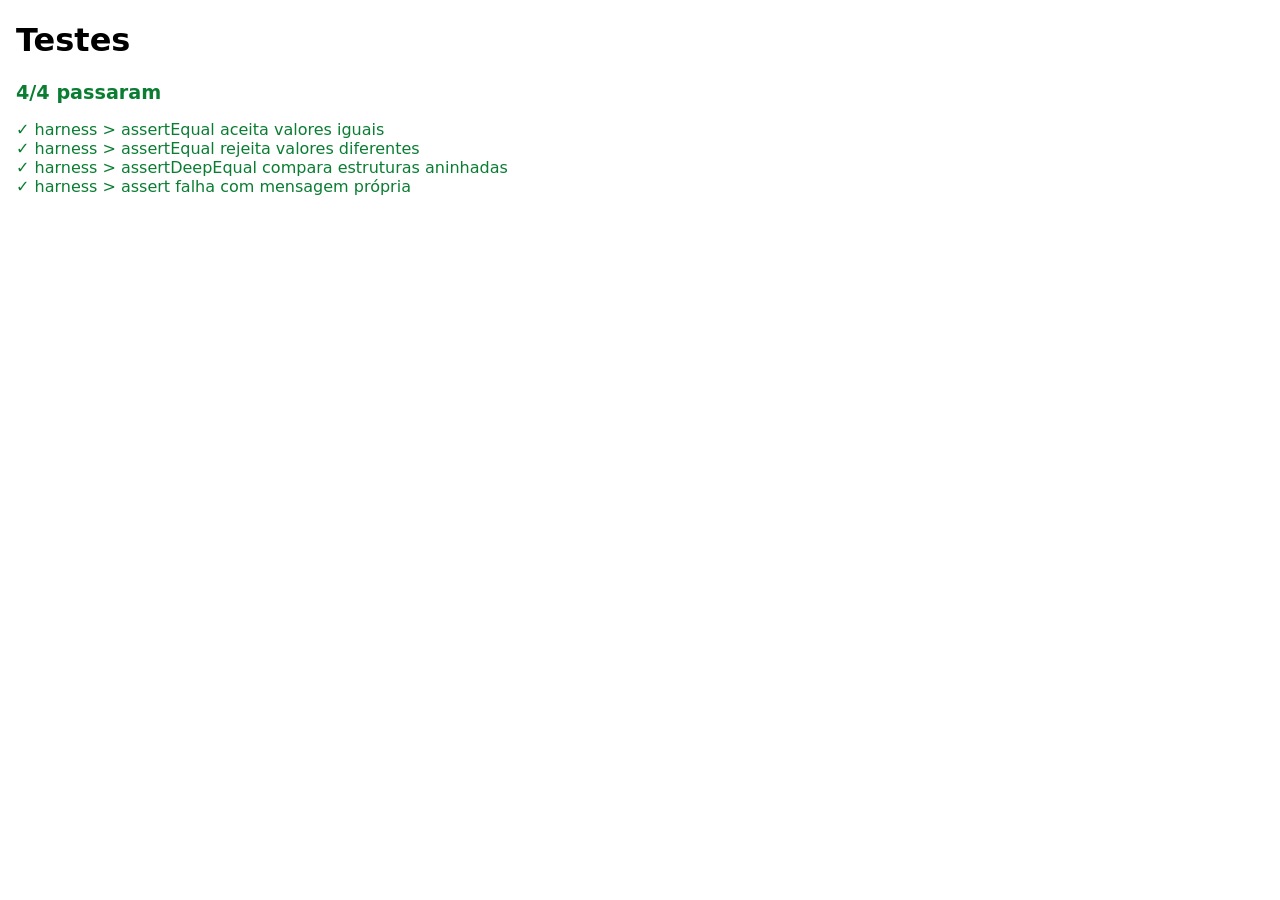
==== tools/tests.html @ 876379d8 "Adiciona esqueleto do repo e harness de testes de dois alvos O harness roda os mesmos arquivos de te" ====
<!doctype html>
<html lang="pt-BR">
<head>
  <meta charset="utf-8">
  <meta name="viewport" content="width=device-width, initial-scale=1">
  <title>Testes — Livro de Gastos</title>
  <style>
    body { font-family: system-ui, sans-serif; margin: 1rem; }
    .ok { color: #0a7d32; }
    .falhou { color: #b3261e; font-weight: 600; }
    .erro { color: #b3261e; margin: 0 0 .5rem 1.5rem; font-family: monospace; white-space: pre-wrap; }
    #resumo { font-size: 1.2rem; font-weight: 600; margin-bottom: 1rem; }
  </style>
</head>
<body>
  <h1>Testes</h1>
  <div id="resumo">rodando…</div>
  <div id="lista"></div>
  <script type="module">
    import { runAll } from '../tests/harness.js';
    import { TEST_MODULES } from '../tests/index.js';

    for (const mod of TEST_MODULES) await import(`../tests/${mod.replace('./', '')}`);

    const { total, passed, failed, results } = await runAll();
    document.getElementById('resumo').textContent =
      `${passed}/${total} passaram${failed ? `, ${failed} falharam` : ''}`;
    document.getElementById('resumo').className = failed ? 'falhou' : 'ok';

    const lista = document.getElementById('lista');
    for (const r of results) {
      const linha = document.createElement('div');
      linha.className = r.ok ? 'ok' : 'falhou';
      linha.textContent = `${r.ok ? '✓' : '✗'} ${r.suite} > ${r.teste}`;
      lista.appendChild(linha);
      if (!r.ok) {
        const erro = document.createElement('div');
        erro.className = 'erro';
        erro.textContent = r.erro;
        lista.appendChild(erro);
      }
    }
  </script>
</body>
</html>
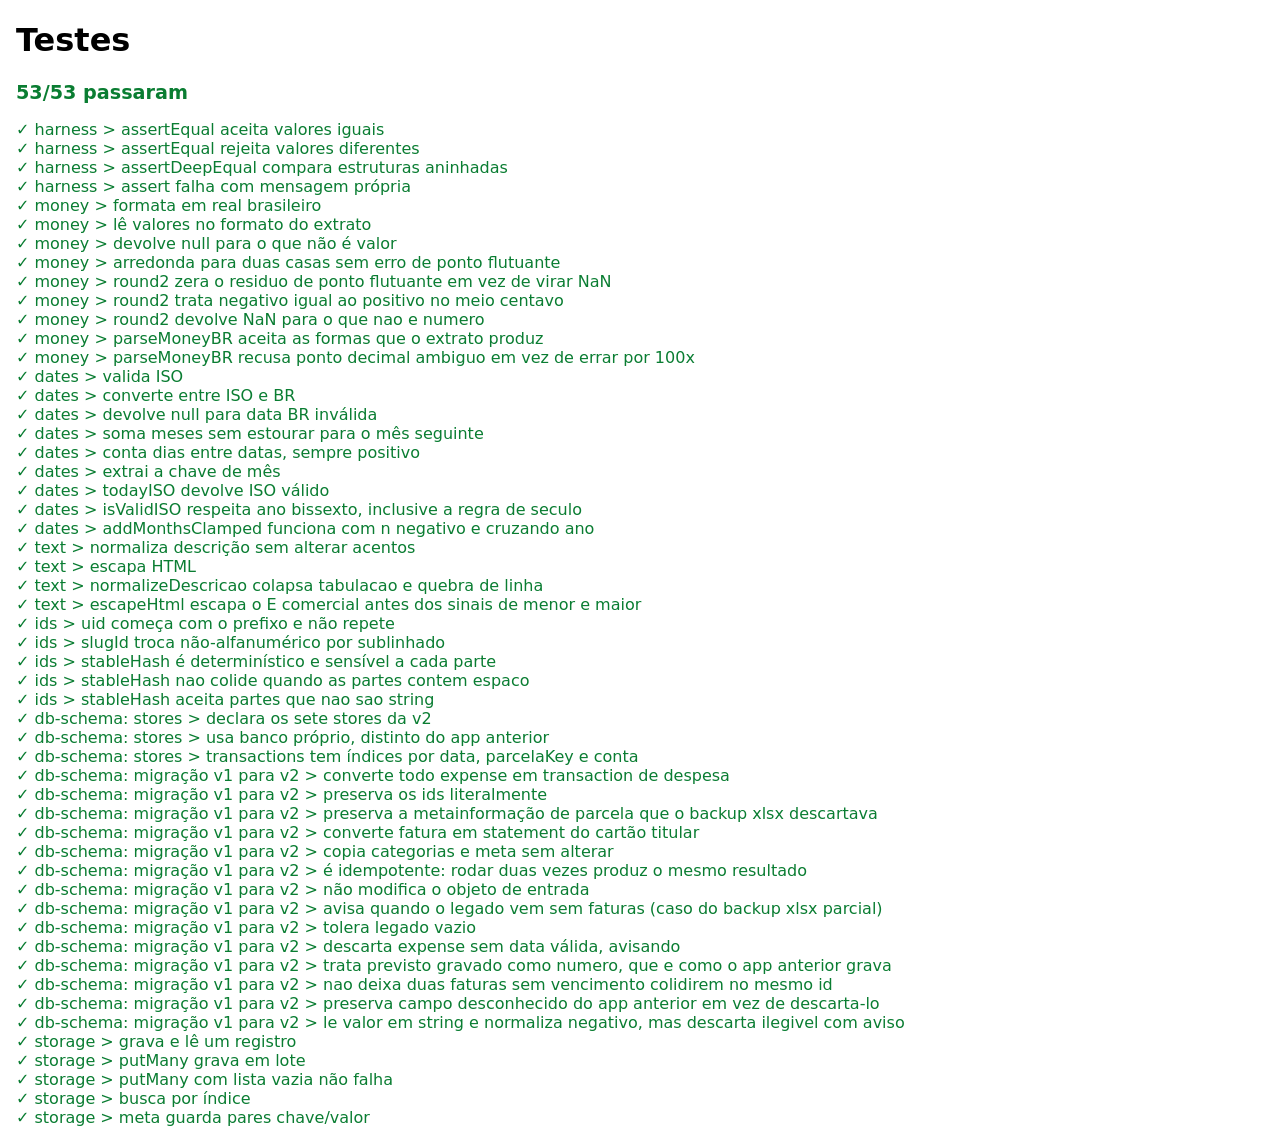
==== commit a3fcb580: "Adiciona camada de persistencia e leitura do banco anterior storage.js e o unico modulo que conhece " ====
--- a/tools/tests.html
+++ b/tools/tests.html
@@ -18,9 +18,11 @@
   <div id="lista"></div>
   <script type="module">
     import { runAll } from '../tests/harness.js';
-    import { TEST_MODULES } from '../tests/index.js';
+    import { TEST_MODULES, BROWSER_ONLY_MODULES } from '../tests/index.js';
 
-    for (const mod of TEST_MODULES) await import(`../tests/${mod.replace('./', '')}`);
+    for (const mod of [...TEST_MODULES, ...BROWSER_ONLY_MODULES]) {
+      await import(`../tests/${mod.replace('./', '')}`);
+    }
 
     const { total, passed, failed, results } = await runAll();
     document.getElementById('resumo').textContent =
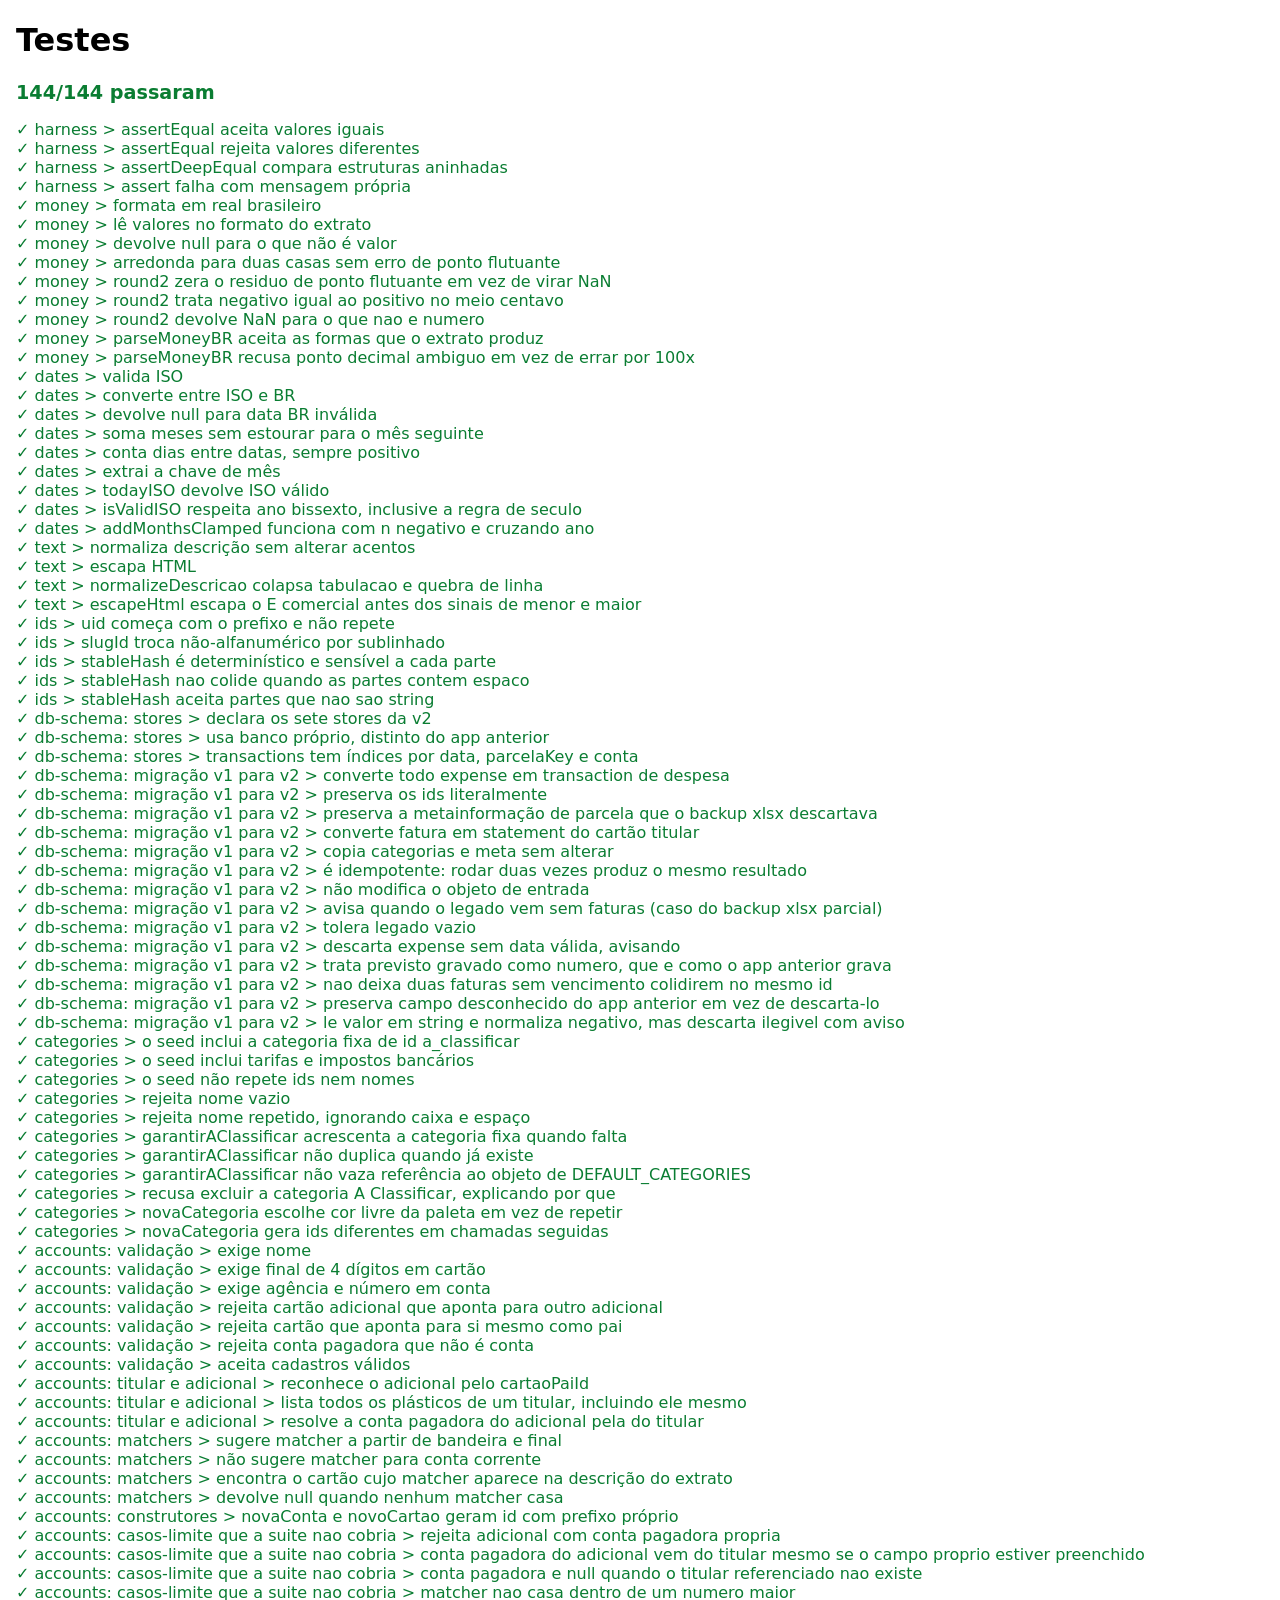
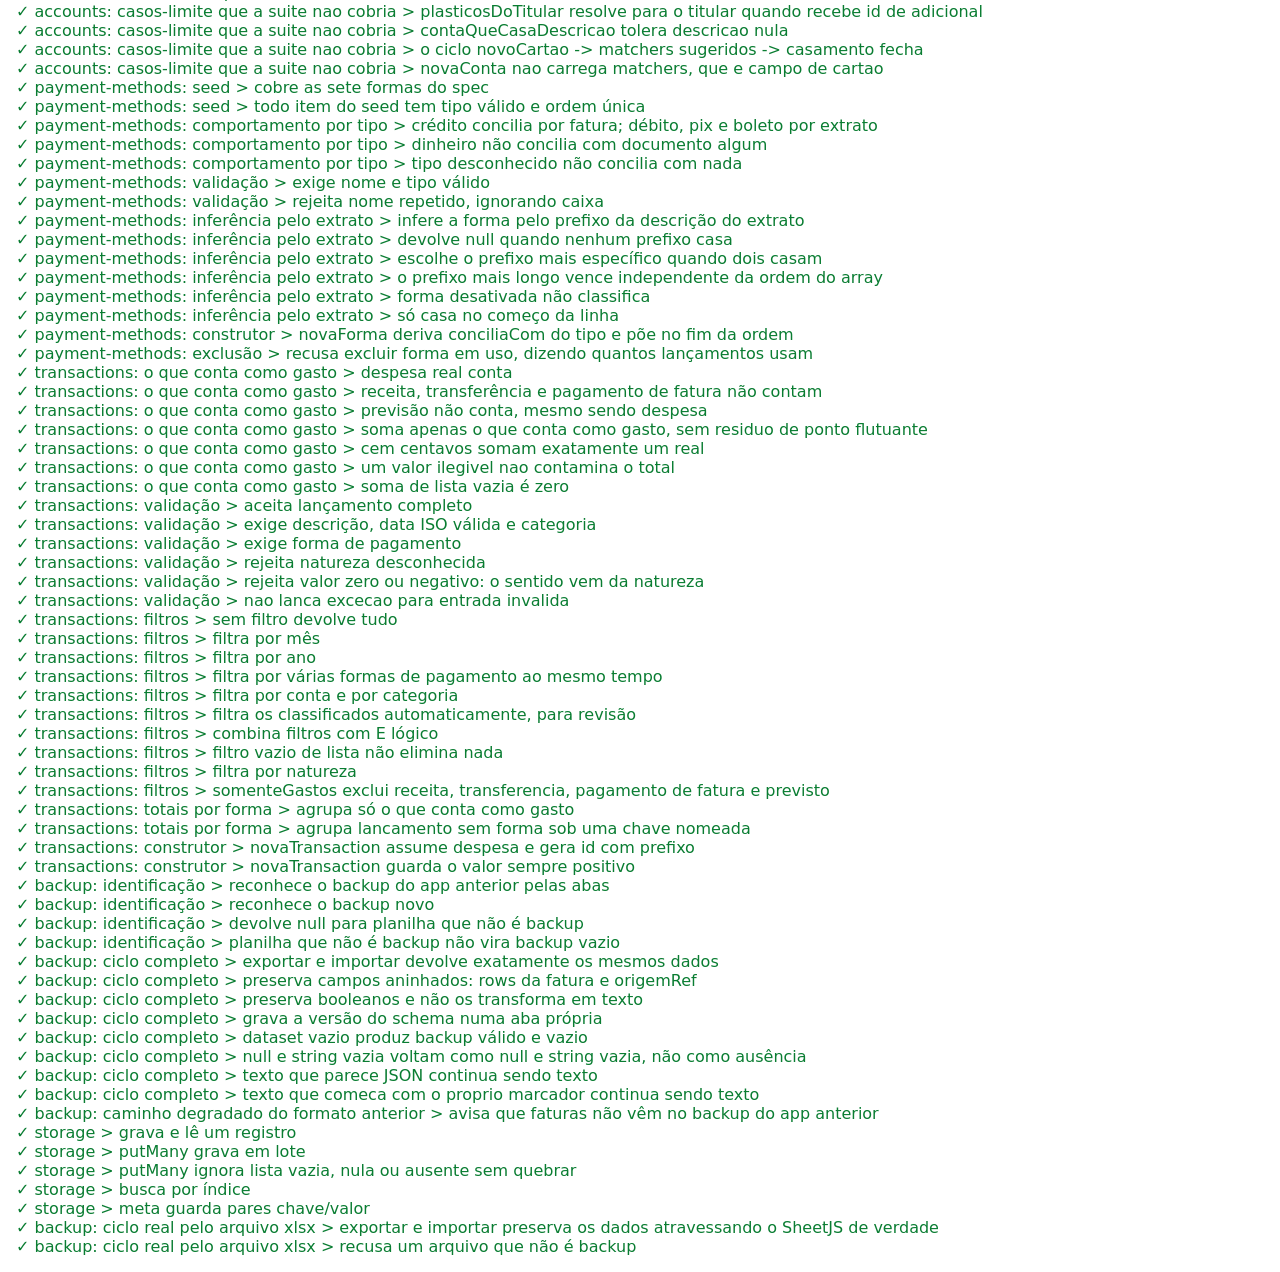
==== commit f203037d: "Corrige colisao do marcador de JSON com texto do usuario e testa o backup contra o SheetJS real A re" ====
--- a/tools/tests.html
+++ b/tools/tests.html
@@ -16,6 +16,10 @@
   <h1>Testes</h1>
   <div id="resumo">rodando…</div>
   <div id="lista"></div>
+  <!-- Carregado como global XLSX, do mesmo jeito que index.html fará: os
+       testes de backup.browser.test.js exercitam o ciclo real de exportar/
+       importar contra o SheetJS de verdade, não só contra objetos JS. -->
+  <script src="../vendor/xlsx.full.min.js"></script>
   <script type="module">
     import { runAll } from '../tests/harness.js';
     import { TEST_MODULES, BROWSER_ONLY_MODULES } from '../tests/index.js';
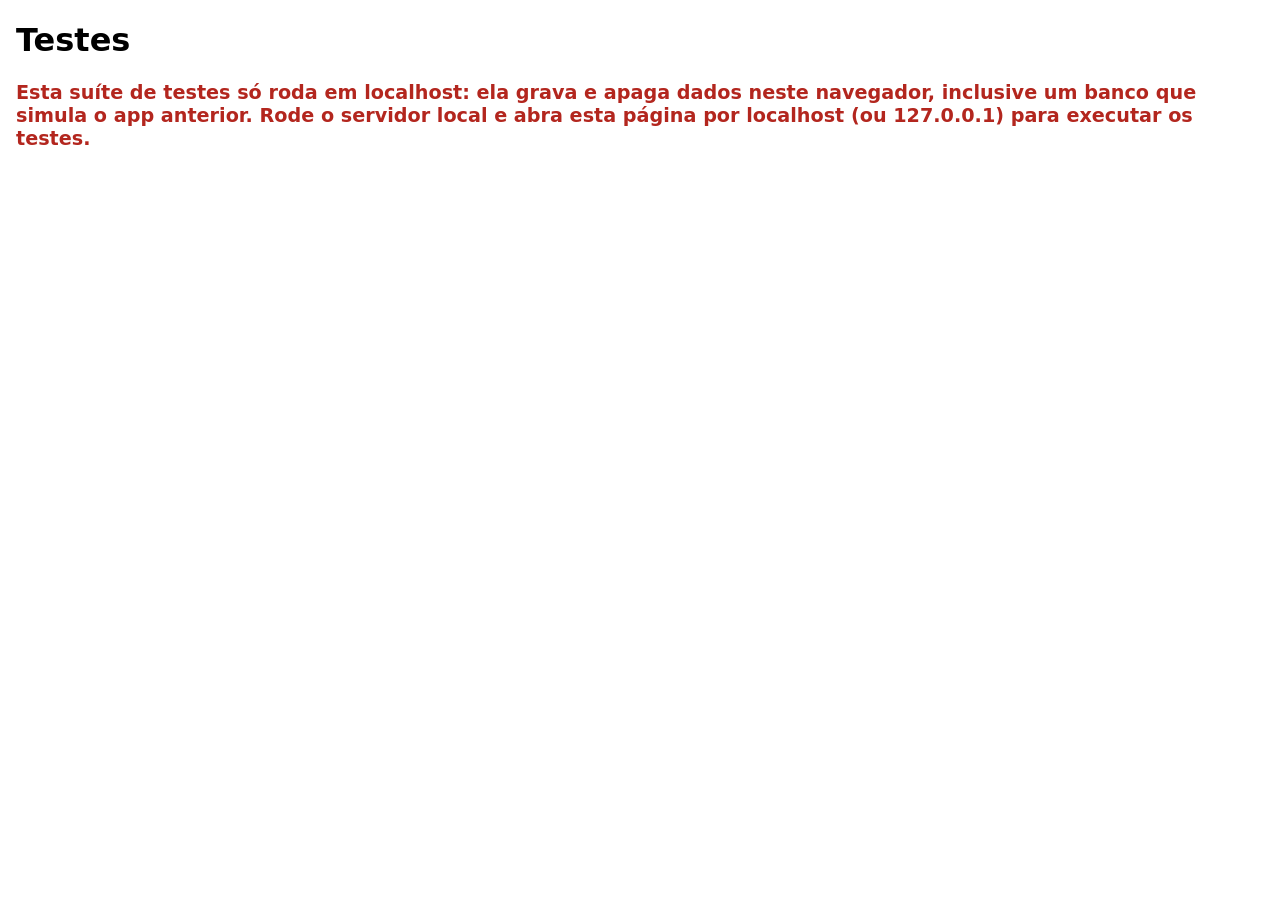
==== commit 3feccc28: "Corrige atomicidade real de putMany/putManyAcrossStores e origem de meta Rodada 2 da revisao da Task" ====
--- a/tools/tests.html
+++ b/tools/tests.html
@@ -23,6 +23,26 @@
   <script type="module">
     import { runAll } from '../tests/harness.js';
     import { TEST_MODULES, BROWSER_ONLY_MODULES } from '../tests/index.js';
+    import { origemSeguraParaTestesDestrutivos } from '../tests/fixtures/origem-teste.js';
+
+    // Esta suíte grava e apaga dados de verdade neste navegador: os testes
+    // de navegador escrevem no banco `financas`, e alguns criam/derrubam um
+    // banco `livro-de-gastos` FALSO para simular o app anterior. Como este
+    // arquivo é versionado e o GitHub Pages serve a raiz do repositório, a
+    // origem de produção é a MESMA origem onde o app anterior de verdade
+    // guarda o banco `livro-de-gastos` real do usuário — sem esta guarda,
+    // abrir esta página lá apagaria os dados dele. A checagem roda antes do
+    // laço de import, então nenhum teste chega a ser sequer carregado fora
+    // de localhost.
+    if (!origemSeguraParaTestesDestrutivos(location.hostname)) {
+      const resumo = document.getElementById('resumo');
+      resumo.textContent =
+        'Esta suíte de testes só roda em localhost: ela grava e apaga dados neste ' +
+        'navegador, inclusive um banco que simula o app anterior. Rode o servidor ' +
+        'local e abra esta página por localhost (ou 127.0.0.1) para executar os testes.';
+      resumo.className = 'falhou';
+      throw new Error('Suíte de testes bloqueada fora de localhost/127.0.0.1.');
+    }
 
     for (const mod of [...TEST_MODULES, ...BROWSER_ONLY_MODULES]) {
       await import(`../tests/${mod.replace('./', '')}`);
